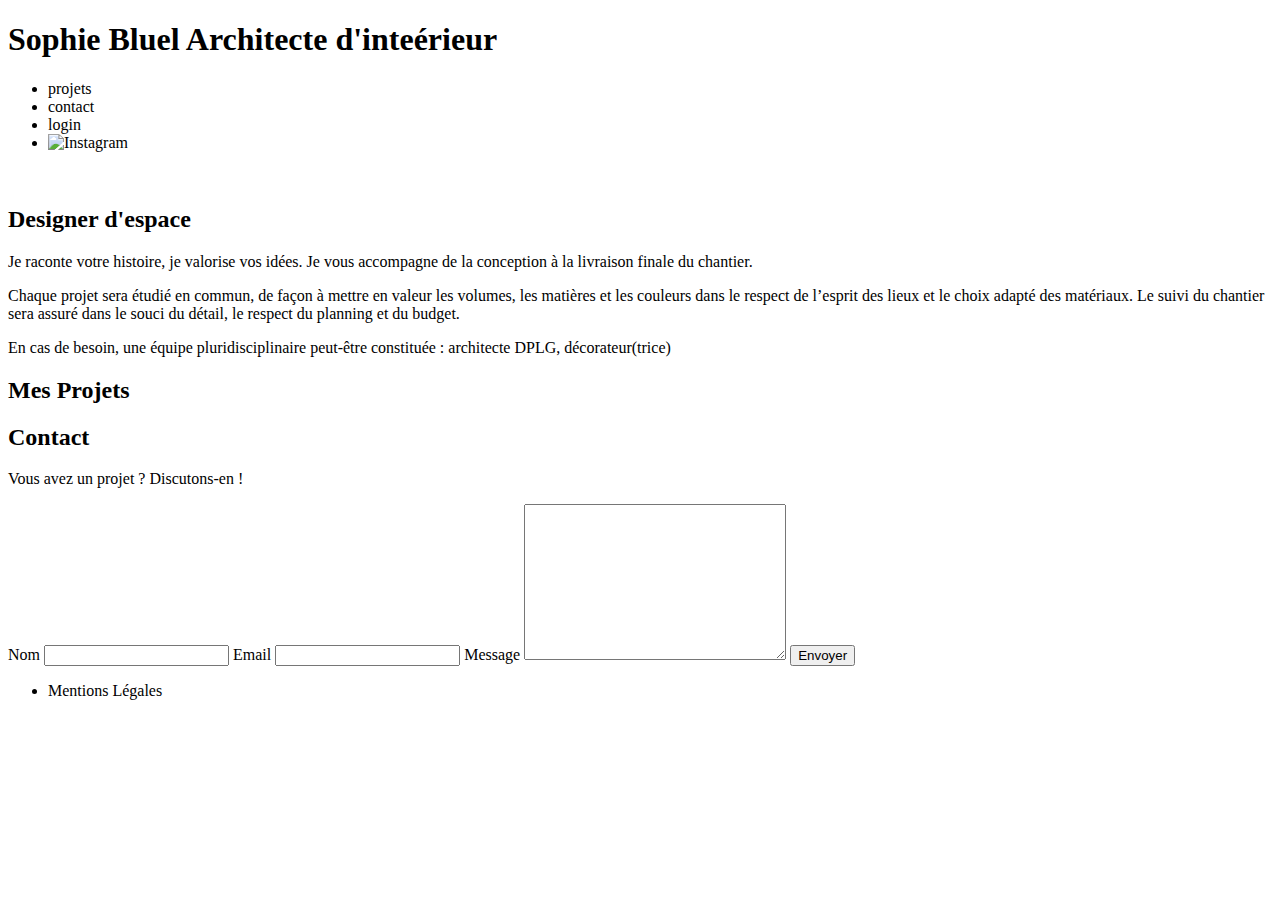
==== FrontEnd/index.html @ 4fefc2df "Réalisation de la galerie dynamique des projets" ====
<!DOCTYPE html>
<html lang="fr">
<head>
	<meta charset="UTF-8">
	<title>Sophie Bluel - Architecte d'intérieur</title>
	<meta name="viewport" content="width=device-width, initial-scale=1.0">
	<link rel="preconnect" href="https://fonts.googleapis.com">
	<link rel="preconnect" href="https://fonts.gstatic.com" crossorigin>
	<link href="https://fonts.googleapis.com/css2?family=Syne:wght@700;800&family=Work+Sans&display=swap" rel="stylesheet">
	<meta name="description" content="">
	<link rel="stylesheet" href="./assets/style.css">
</head>
<body>
<header>
	<h1>Sophie Bluel <span>Architecte d'inteérieur</span></h1>
	<nav>
		<ul>
			<li>projets</li>
			<li>contact</li>
			<li>login</li>
			<li><img src="./assets/icons/instagram.png" alt="Instagram"></li>
		</ul>
	</nav>
</header>
<main>
	<section id="introduction">
		<figure>
			<img src="./assets/images/sophie-bluel.png" alt="">
		</figure>
		<article>
			<h2>Designer d'espace</h2>
			<p>Je raconte votre histoire, je valorise vos idées. Je vous accompagne de la conception à la livraison finale du chantier.</p>
			<p>Chaque projet sera étudié en commun, de façon à mettre en valeur les volumes, les matières et les couleurs dans le respect de l’esprit des lieux et le choix adapté des matériaux. Le suivi du chantier sera assuré dans le souci du détail, le respect du planning et du budget.</p>
			<p>En cas de besoin, une équipe pluridisciplinaire peut-être constituée : architecte DPLG, décorateur(trice)</p>
		</article>
	</section>
	<section id="portfolio">
		<h2>Mes Projets</h2>
		<div class="gallery">
		</div>
	</section>
	<section id="contact">
		<h2>Contact</h2>
		<p>Vous avez un projet ? Discutons-en !</p>
		<form action="#" method="post">
			<label for="name">Nom</label>
			<input type="text" name="name" id="name">
			<label for="email">Email</label>
			<input type="email" name="email" id="email">
			<label for="message">Message</label>
			<textarea name="message" id="message" cols="30" rows="10"></textarea>
			<input type="submit" value="Envoyer">
		</form>
	</section>
</main>

<footer>
	<nav>
		<ul>
			<li>Mentions Légales</li>
		</ul>
	</nav>
</footer>
</body>

<script type="text/javascript" src="./assets/js/portfolio.js"></script>

</html>
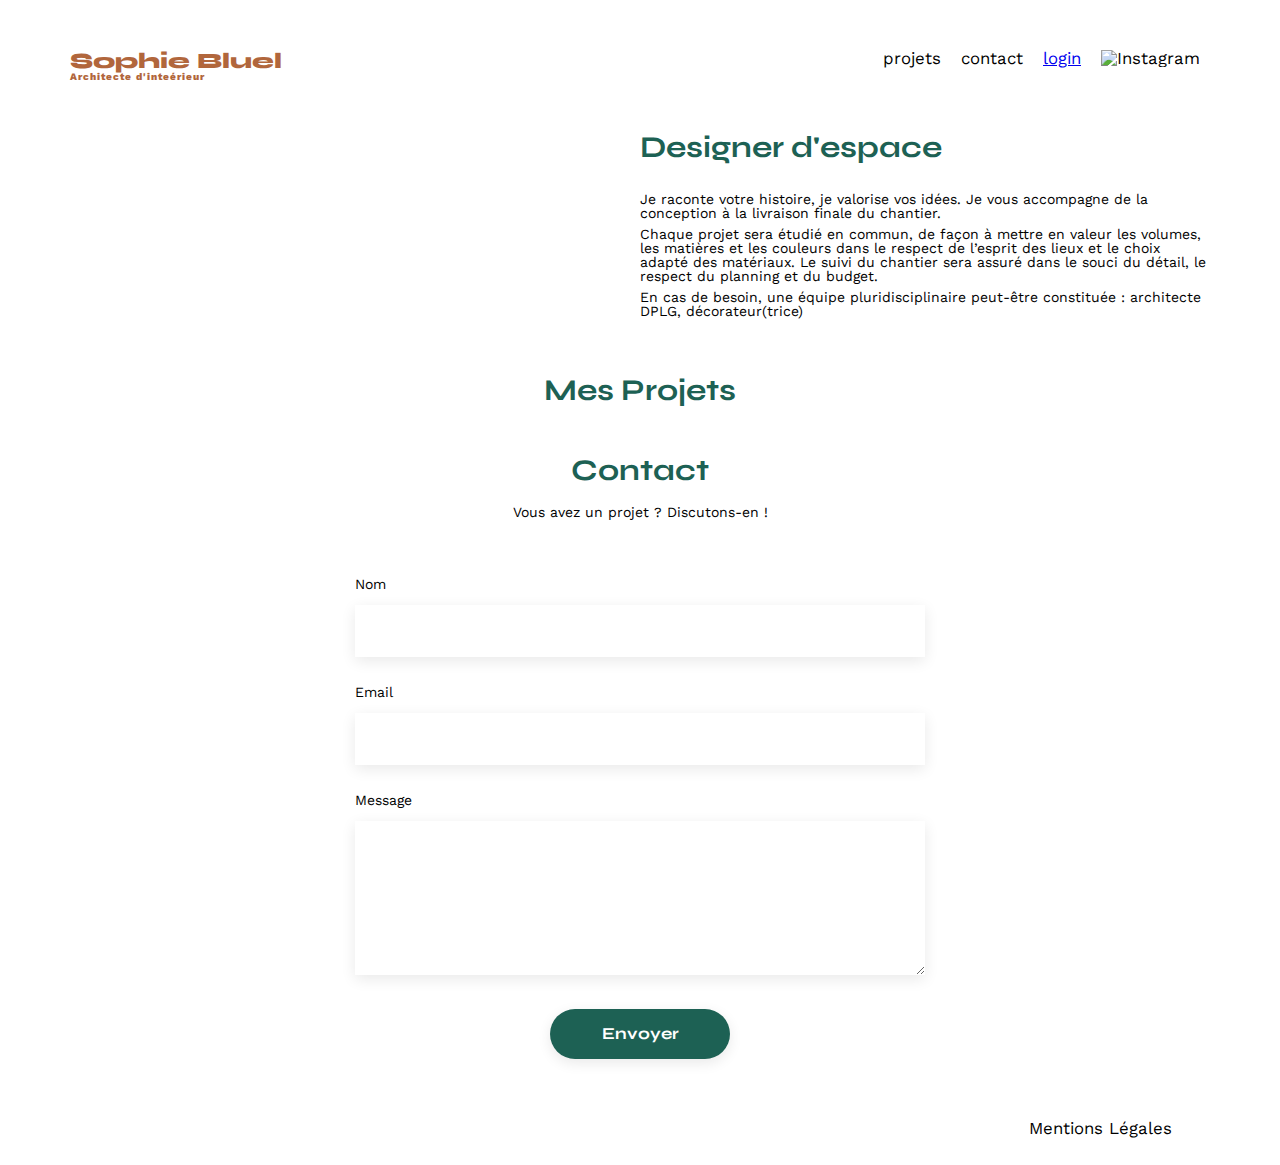
==== commit a6ea7e3a: "Intégration du design de la page de formulaire" ====
--- a/FrontEnd/index.html
+++ b/FrontEnd/index.html
@@ -17,7 +17,7 @@
 		<ul>
 			<li>projets</li>
 			<li>contact</li>
-			<li>login</li>
+			<li><a href="./login.html">login</a></li>
 			<li><img src="./assets/icons/instagram.png" alt="Instagram"></li>
 		</ul>
 	</nav>
@@ -36,8 +36,6 @@
 	</section>
 	<section id="portfolio">
 		<h2>Mes Projets</h2>
-		<div class="gallery">
-		</div>
 	</section>
 	<section id="contact">
 		<h2>Contact</h2>
--- a/FrontEnd/assets/style.css
+++ b/FrontEnd/assets/style.css
@@ -0,0 +1,260 @@
+/* http://meyerweb.com/eric/tools/css/reset/
+   v2.0 | 20110126
+   License: none (public domain)
+*/
+
+html, body, div, span, applet, object, iframe,
+h1, h2, h3, h4, h5, h6, p, blockquote, pre,
+a, abbr, acronym, address, big, cite, code,
+del, dfn, em, img, ins, kbd, q, s, samp,
+small, strike, strong, sub, sup, tt, var,
+b, u, i, center,
+dl, dt, dd, ol, ul, li,
+fieldset, form, label, legend,
+table, caption, tbody, tfoot, thead, tr, th, td,
+article, aside, canvas, details, embed,
+figure, figcaption, footer, header, hgroup,
+menu, nav, output, ruby, section, summary,
+time, mark, audio, video {
+	margin: 0;
+	padding: 0;
+	border: 0;
+	font-size: 100%;
+	font: inherit;
+	vertical-align: baseline;
+}
+/* HTML5 display-role reset for older browsers */
+article, aside, details, figcaption, figure,
+footer, header, hgroup, menu, nav, section {
+	display: block;
+}
+body {
+	line-height: 1;
+}
+ol, ul {
+	list-style: none;
+}
+blockquote, q {
+	quotes: none;
+}
+blockquote:before, blockquote:after,
+q:before, q:after {
+	content: '';
+	content: none;
+}
+table {
+	border-collapse: collapse;
+	border-spacing: 0;
+}
+/** end reset css**/
+body {
+	max-width: 1140px;
+	margin:auto;
+	font-family: 'Work Sans' ;
+	font-size: 14px;
+}
+header {
+	display: flex;
+	justify-content: space-between;
+	margin: 50px 0
+}
+section {
+	margin: 50px 0
+}
+
+h1{
+	display: flex;
+	flex-direction: column;
+	font-family: 'Syne';
+	font-size: 22px;
+	font-weight: 800;
+	color: #B1663C
+}
+
+h1 > span {
+	font-family: 'Work Sans';
+	font-size:10px;
+	letter-spacing: 0.1em;
+;
+}
+
+h2{
+	font-family: 'Syne';
+	font-weight: 700;
+	font-size: 30px;
+	color: #1D6154
+}
+nav ul {
+	display: flex;
+	align-items: center;
+	list-style-type: none;
+
+}
+nav li {
+	padding: 0 10px;
+	font-size: 1.2em;
+}
+
+li:hover {
+	color: #B1663C;
+}
+#introduction {
+	display: flex;
+	align-items: center;
+}
+#introduction figure {
+	flex: 1
+}
+#introduction img {
+	display: block;
+	margin: auto;
+	width: 80%;
+}
+
+#introduction article {
+	flex: 1
+}
+#introduction h2 {
+	margin-bottom: 1em;
+}
+
+#introduction p {
+	margin-bottom: 0.5em;
+}
+#portfolio h2 {
+	text-align: center;
+	margin-bottom: 1em;
+}
+
+/* ajouts du css pour les boutons/filtres */
+.filters {
+	display: flex;
+	justify-content: center;
+	gap: 10px;
+
+	margin: 51px auto;
+
+}
+
+.filters-item {
+	padding: 10px 20px;
+
+	font-family: 'Syne';
+	font-weight: 600;
+	font-size: 1.2em;
+
+	background-color: #fff;
+	color: #1D6154;
+
+	border: 1px solid #1D6154;
+	border-radius: 60px;
+}
+
+.filters-item.active {
+	background-color: #1D6154;
+	color: #fff;
+}
+
+.gallery {
+	width: 100%;
+	display: grid;
+	grid-template-columns: 1fr 1fr 1fr;
+	grid-column-gap: 20px;
+	grid-row-gap: 20px;
+}
+
+.gallery img {
+	width: 100%;
+
+}
+
+/* ajouts du css pour la page de log in */
+.login {
+	display: flex;
+	flex-direction: column;
+	align-items: center;
+	margin: 150px auto;
+}
+
+.login form {
+	display: flex;
+	flex-direction: column;
+	align-items: center;
+	gap: 30px;
+
+	margin: 40px auto;
+}
+
+.login input.txt {
+	margin-top: 0.5em;
+
+	display: block;
+	width: 380px;
+	height: 3.125rem;
+
+	border: none;
+	box-shadow: 0px 4px 14px 0px #00000017;
+}
+
+.login input.btn {
+	width: auto;
+	margin: 1em auto;
+	padding: 0.8125em 3em;
+
+	border: none;
+}
+
+.login a {
+	color: inherit;
+}
+
+
+#contact {
+	width: 50%;
+margin: auto;
+}
+#contact > * {
+	text-align: center;
+
+}
+#contact h2{
+	margin-bottom: 20px;
+}
+#contact form {
+	text-align: left;
+	margin-top:30px;
+	display: flex;
+	flex-direction: column;
+}
+
+#contact input {
+	height: 50px;
+	font-size: 1.2em;
+	border: none;
+	box-shadow: 0px 4px 14px rgba(0, 0, 0, 0.09);
+}
+#contact label {
+	margin: 2em 0 1em 0;
+}
+#contact textarea {
+	border: none;
+	box-shadow: 0px 4px 14px rgba(0, 0, 0, 0.09);
+}
+
+input[type="submit"]{
+	font-family: 'Syne';
+	font-weight: 700;
+	color: white;
+	background-color: #1D6154;
+	margin : 2em auto ;
+	width: 180px;
+	text-align: center;
+	border-radius: 60px ;
+}
+
+footer nav ul {
+	display: flex;
+	justify-content: flex-end;
+	margin: 2em
+}
+
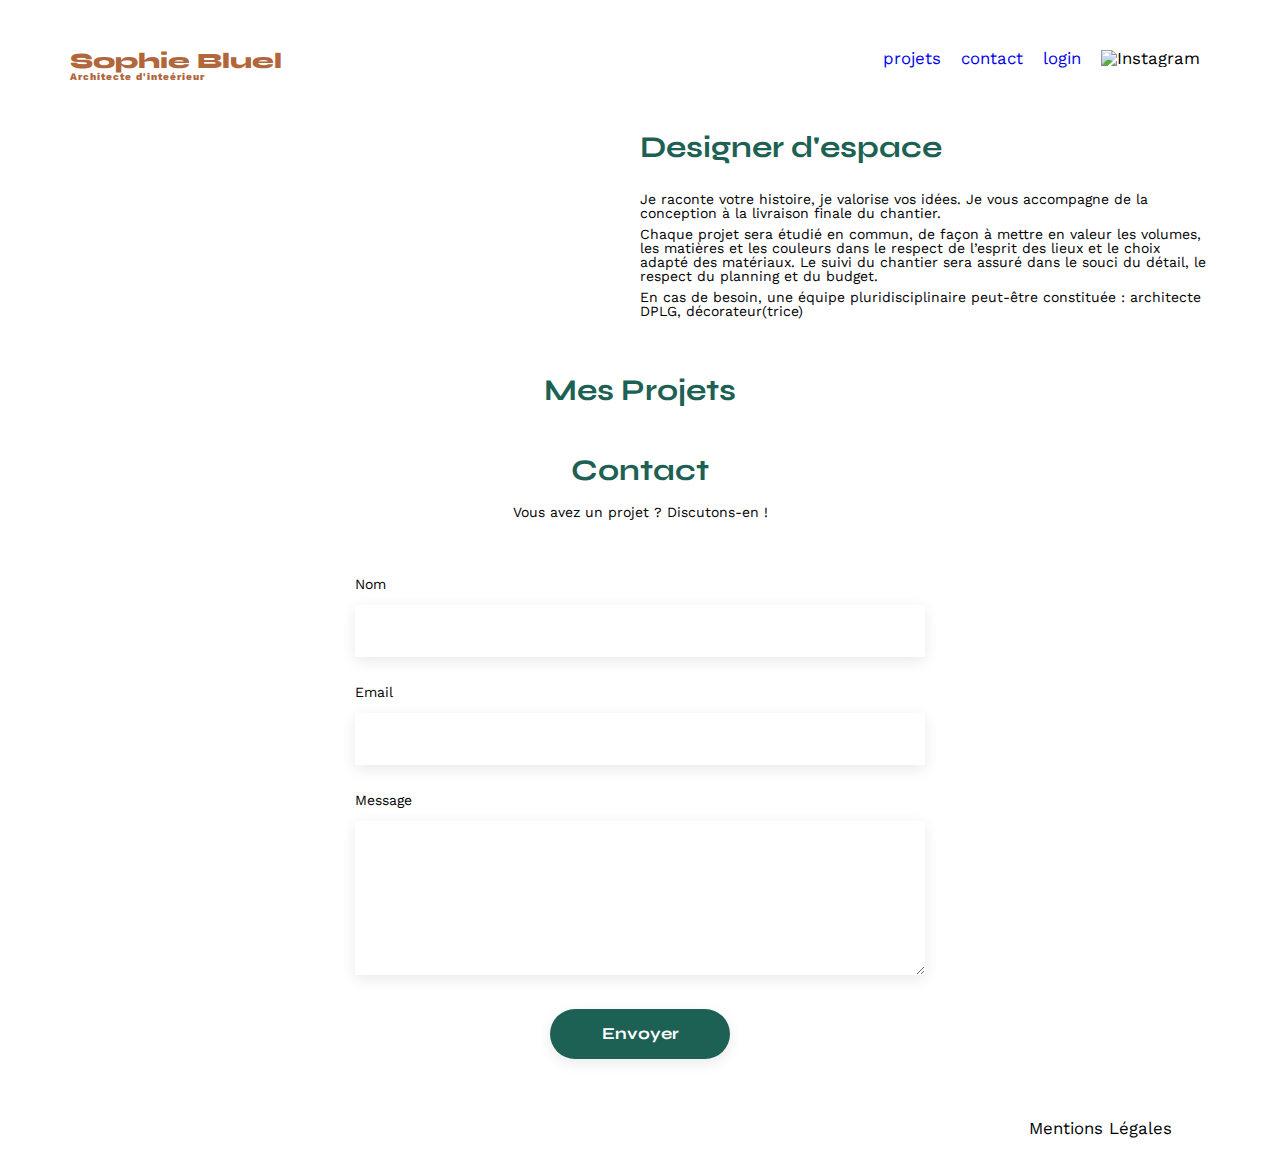
==== commit 1e6800ea: "Suppression de travaux existants" ====
--- a/FrontEnd/index.html
+++ b/FrontEnd/index.html
@@ -1,5 +1,6 @@
 <!DOCTYPE html>
 <html lang="fr">
+
 <head>
 	<meta charset="UTF-8">
 	<title>Sophie Bluel - Architecte d'intérieur</title>
@@ -9,58 +10,98 @@
 	<link href="https://fonts.googleapis.com/css2?family=Syne:wght@700;800&family=Work+Sans&display=swap" rel="stylesheet">
 	<meta name="description" content="">
 	<link rel="stylesheet" href="./assets/style.css">
+	<script defer src="https://kit.fontawesome.com/893af690be.js" crossorigin="anonymous"></script>
+	<script defer type="text/javascript" src="./assets/js/portfolio.js"></script>
+	<script defer type="text/javascript" src="./assets/js/modal.js"></script>
 </head>
+
 <body>
-<header>
-	<h1>Sophie Bluel <span>Architecte d'inteérieur</span></h1>
-	<nav>
-		<ul>
-			<li>projets</li>
-			<li>contact</li>
-			<li><a href="./login.html">login</a></li>
-			<li><img src="./assets/icons/instagram.png" alt="Instagram"></li>
-		</ul>
-	</nav>
-</header>
-<main>
-	<section id="introduction">
-		<figure>
-			<img src="./assets/images/sophie-bluel.png" alt="">
-		</figure>
-		<article>
-			<h2>Designer d'espace</h2>
-			<p>Je raconte votre histoire, je valorise vos idées. Je vous accompagne de la conception à la livraison finale du chantier.</p>
-			<p>Chaque projet sera étudié en commun, de façon à mettre en valeur les volumes, les matières et les couleurs dans le respect de l’esprit des lieux et le choix adapté des matériaux. Le suivi du chantier sera assuré dans le souci du détail, le respect du planning et du budget.</p>
-			<p>En cas de besoin, une équipe pluridisciplinaire peut-être constituée : architecte DPLG, décorateur(trice)</p>
-		</article>
-	</section>
-	<section id="portfolio">
-		<h2>Mes Projets</h2>
-	</section>
-	<section id="contact">
-		<h2>Contact</h2>
-		<p>Vous avez un projet ? Discutons-en !</p>
-		<form action="#" method="post">
-			<label for="name">Nom</label>
-			<input type="text" name="name" id="name">
-			<label for="email">Email</label>
-			<input type="email" name="email" id="email">
-			<label for="message">Message</label>
-			<textarea name="message" id="message" cols="30" rows="10"></textarea>
-			<input type="submit" value="Envoyer">
-		</form>
-	</section>
-</main>
 
-<footer>
-	<nav>
-		<ul>
-			<li>Mentions Légales</li>
-		</ul>
-	</nav>
-</footer>
+	<header>
+		<div class="admin-ui wrapper-spacer hidden">
+			<div class="admin-header">
+				<div class="admin-edit">
+					<i class="fa-regular fa-pen-to-square"></i>
+					<p>Mode édition</p>
+				</div>
+				<button type="button">
+					publier les changements
+				</button>
+			</div>
+		</div>
+
+		<div class="header-container">
+			<h1>Sophie Bluel <span>Architecte d'inteérieur</span></h1>
+			<nav>
+				<ul>
+					<li><a href="#">projets</a></li>
+					<li><a href="#contact">contact</a></li>
+					<li><a href="./login.html">login</a></li>
+					<li><img src="./assets/icons/instagram.png" alt="Instagram"></li>
+				</ul>
+			</nav>
+		</div>
+	</header>
+
+	<main>
+		<section id="introduction">
+			<figure>
+				<img src="./assets/images/sophie-bluel.png" alt="">
+			</figure>
+			<article>
+				<h2>Designer d'espace</h2>
+				<p>Je raconte votre histoire, je valorise vos idées. Je vous accompagne de la conception à la livraison finale du chantier.</p>
+				<p>Chaque projet sera étudié en commun, de façon à mettre en valeur les volumes, les matières et les couleurs dans le respect de l’esprit des lieux et le choix adapté des matériaux. Le suivi du chantier sera assuré dans le souci du détail, le respect du planning et du budget.</p>
+				<p>En cas de besoin, une équipe pluridisciplinaire peut-être constituée : architecte DPLG, décorateur(trice)</p>
+			</article>
+		</section>
+		<section id="portfolio">
+			<div class="portfolio__header">
+				<h2>Mes Projets</h2>
+				<a href="#modal-wrapper" class="admin-ui js-modal hidden" data-modal="portfolio">
+					<div class="admin-edit">
+						<i class="fa-regular fa-pen-to-square"></i>
+						<p>Modifier</p>
+					</div>
+				</a>
+			</div>
+		</section>
+		<section id="contact">
+			<h2>Contact</h2>
+			<p>Vous avez un projet ? Discutons-en !</p>
+			<form action="#" method="post">
+				<label for="name">Nom</label>
+				<input type="text" name="name" id="name">
+				<label for="email">Email</label>
+				<input type="email" name="email" id="email">
+				<label for="message">Message</label>
+				<textarea name="message" id="message" cols="30" rows="10"></textarea>
+				<input type="submit" value="Envoyer">
+			</form>
+		</section>
+	</main>
+
+	<aside id="modal-wrapper" style="display: none;" aria-hidden="true">
+		<div class="modal">
+			<div class="modal__controls">
+				<button class="js-modal-btn js-modal-btn--close">
+					<i class="fa-solid fa-xmark modal-close-btn"></i>
+				</button>
+				<button class="js-modal-btn js-modal-btn--close">
+					<i class="fa-solid fa-arrow-left"></i>
+				</button>
+			</div>
+			<div id="modal__form"></div>
+		</div>
+	</aside>
+
+	<footer>
+		<nav>
+			<ul>
+				<li>Mentions Légales</li>
+			</ul>
+		</nav>
+	</footer>
 </body>
 
-<script type="text/javascript" src="./assets/js/portfolio.js"></script>
-
-</html>
+</html>--- a/FrontEnd/assets/style.css
+++ b/FrontEnd/assets/style.css
@@ -3,19 +3,87 @@
    License: none (public domain)
 */
 
-html, body, div, span, applet, object, iframe,
-h1, h2, h3, h4, h5, h6, p, blockquote, pre,
-a, abbr, acronym, address, big, cite, code,
-del, dfn, em, img, ins, kbd, q, s, samp,
-small, strike, strong, sub, sup, tt, var,
-b, u, i, center,
-dl, dt, dd, ol, ul, li,
-fieldset, form, label, legend,
-table, caption, tbody, tfoot, thead, tr, th, td,
-article, aside, canvas, details, embed,
-figure, figcaption, footer, header, hgroup,
-menu, nav, output, ruby, section, summary,
-time, mark, audio, video {
+html,
+body,
+div,
+span,
+applet,
+object,
+iframe,
+h1,
+h2,
+h3,
+h4,
+h5,
+h6,
+p,
+blockquote,
+pre,
+a,
+abbr,
+acronym,
+address,
+big,
+cite,
+code,
+del,
+dfn,
+em,
+img,
+ins,
+kbd,
+q,
+s,
+samp,
+small,
+strike,
+strong,
+sub,
+sup,
+tt,
+var,
+b,
+u,
+i,
+center,
+dl,
+dt,
+dd,
+ol,
+ul,
+li,
+fieldset,
+form,
+label,
+legend,
+table,
+caption,
+tbody,
+tfoot,
+thead,
+tr,
+th,
+td,
+article,
+aside,
+canvas,
+details,
+embed,
+figure,
+figcaption,
+footer,
+header,
+hgroup,
+menu,
+nav,
+output,
+ruby,
+section,
+summary,
+time,
+mark,
+audio,
+video {
 	margin: 0;
 	padding: 0;
 	border: 0;
@@ -23,46 +91,73 @@
 	font: inherit;
 	vertical-align: baseline;
 }
+
 /* HTML5 display-role reset for older browsers */
-article, aside, details, figcaption, figure,
-footer, header, hgroup, menu, nav, section {
+article,
+aside,
+details,
+figcaption,
+figure,
+footer,
+header,
+hgroup,
+menu,
+nav,
+section {
 	display: block;
 }
+
 body {
 	line-height: 1;
 }
-ol, ul {
+
+ol,
+ul {
 	list-style: none;
 }
-blockquote, q {
+
+blockquote,
+q {
 	quotes: none;
 }
-blockquote:before, blockquote:after,
-q:before, q:after {
+
+blockquote:before,
+blockquote:after,
+q:before,
+q:after {
 	content: '';
 	content: none;
 }
+
 table {
 	border-collapse: collapse;
 	border-spacing: 0;
 }
+
 /** end reset css**/
 body {
 	max-width: 1140px;
-	margin:auto;
-	font-family: 'Work Sans' ;
+	margin: auto;
+	font-family: 'Work Sans';
 	font-size: 14px;
 }
-header {
+
+/* header changé en .header-container */
+.header-container {
 	display: flex;
 	justify-content: space-between;
 	margin: 50px 0
 }
+
 section {
 	margin: 50px 0
 }
 
-h1{
+a {
+	text-decoration: none;
+}
+
+h1 {
 	display: flex;
 	flex-direction: column;
 	font-family: 'Syne';
@@ -73,23 +168,25 @@
 
 h1 > span {
 	font-family: 'Work Sans';
-	font-size:10px;
+	font-size: 10px;
 	letter-spacing: 0.1em;
-;
-}
-
-h2{
+	;
+}
+
+h2 {
 	font-family: 'Syne';
 	font-weight: 700;
 	font-size: 30px;
 	color: #1D6154
 }
+
 nav ul {
 	display: flex;
 	align-items: center;
 	list-style-type: none;
 
 }
+
 nav li {
 	padding: 0 10px;
 	font-size: 1.2em;
@@ -98,13 +195,16 @@
 li:hover {
 	color: #B1663C;
 }
+
 #introduction {
 	display: flex;
 	align-items: center;
 }
+
 #introduction figure {
 	flex: 1
 }
+
 #introduction img {
 	display: block;
 	margin: auto;
@@ -114,6 +214,7 @@
 #introduction article {
 	flex: 1
 }
+
 #introduction h2 {
 	margin-bottom: 1em;
 }
@@ -121,9 +222,10 @@
 #introduction p {
 	margin-bottom: 0.5em;
 }
+
 #portfolio h2 {
 	text-align: center;
-	margin-bottom: 1em;
+	/* margin-bottom: 1em; */
 }
 
 /* ajouts du css pour les boutons/filtres */
@@ -154,6 +256,8 @@
 	background-color: #1D6154;
 	color: #fff;
 }
+
+/* fin */
 
 .gallery {
 	width: 100%;
@@ -208,21 +312,30 @@
 	color: inherit;
 }
 
+.login .error-msg {
+	margin-top: 0.75em;
+	color: red;
+}
+
+/* fin */
 
 #contact {
 	width: 50%;
-margin: auto;
-}
+	margin: auto;
+}
+
 #contact > * {
 	text-align: center;
 
 }
-#contact h2{
+
+#contact h2 {
 	margin-bottom: 20px;
 }
+
 #contact form {
 	text-align: left;
-	margin-top:30px;
+	margin-top: 30px;
 	display: flex;
 	flex-direction: column;
 }
@@ -233,23 +346,26 @@
 	border: none;
 	box-shadow: 0px 4px 14px rgba(0, 0, 0, 0.09);
 }
+
 #contact label {
 	margin: 2em 0 1em 0;
 }
+
 #contact textarea {
 	border: none;
 	box-shadow: 0px 4px 14px rgba(0, 0, 0, 0.09);
 }
 
-input[type="submit"]{
+input[type="submit"],
+.btn-submit {
 	font-family: 'Syne';
 	font-weight: 700;
 	color: white;
 	background-color: #1D6154;
-	margin : 2em auto ;
+	margin: 2em auto;
 	width: 180px;
 	text-align: center;
-	border-radius: 60px ;
+	border-radius: 60px;
 }
 
 footer nav ul {
@@ -258,3 +374,191 @@
 	margin: 2em
 }
 
+/* ajout du css pour le mode édition */
+.hidden {
+	display: none;
+}
+
+.admin-edit {
+	display: flex;
+	gap: 9px;
+}
+
+.wrapper-spacer {
+	/* hauteur du admin-header */
+	padding-top: 59px;
+}
+
+.admin-header {
+	position: fixed;
+	top: 0px;
+	left: 0px;
+	width: 100%;
+
+	display: flex;
+	justify-content: center;
+	align-items: baseline;
+	gap: 21px;
+
+	padding: 10px;
+
+	font-family: 'Work Sans';
+	color: #fff;
+	background-color: #000;
+}
+
+.admin-header button {
+	padding: 10px 15px;
+	font-weight: 500;
+	color: #000;
+	background-color: #fff;
+	border-radius: 60px;
+}
+
+.portfolio__header {
+	display: grid;
+	align-items: center;
+	grid-template-columns: 1fr auto 1fr;
+	gap: 31px;
+
+	/* margin-bottom déplacée depuis h2 */
+	margin-bottom: 1em;
+}
+
+.portfolio__header h2 {
+	grid-column: 2;
+}
+
+/* --- modale --- */
+#modal-wrapper {
+	position: fixed;
+	left: 0;
+	top: 0;
+	width: 100%;
+	height: 100%;
+	z-index: 1;
+
+	display: flex;
+	justify-content: center;
+	align-items: center;
+
+	background-color: rgba(0, 0, 0, 0.3);
+}
+
+#modal-wrapper > div {
+	width: 45%;
+	padding: 30px;
+
+	background-color: #fff;
+	border-radius: 10px;
+}
+
+.modal__controls {
+	display: flex;
+	justify-content: space-between;
+	flex-direction: row-reverse;
+}
+
+.modal__controls button {
+	font-size: 16px;
+	background: none;
+	border: none;
+}
+
+#modal__form h3 {
+	margin: 10px;
+
+	font-size: 26px;
+	text-align: center;
+}
+
+#modal__form {
+	display: flex;
+	flex-direction: column;
+	align-items: center;
+	margin: 10px 15%;
+}
+
+#modal__form hr {
+	width: 100%;
+	border-top: 1px solid #B3B3B3;
+	margin-top: 45px;
+}
+
+#modal__form .btn-submit {
+	width: auto;
+	margin: 30px auto 20px;
+	padding: 0.8125em 3em;
+	border: none;
+}
+
+.modal-content {
+	margin-top: 45px;
+}
+
+.modal-content a {
+	margin-top: 25px;
+	text-align: center;
+}
+
+
+.modal-gallery {
+	display: grid;
+	grid-template-columns: repeat(5, 1fr);
+	gap: 9px;
+	row-gap: 13px;
+}
+
+.modal-gallery img {
+	max-width: 100%;
+	max-height: 100%;
+	object-fit: cover;
+}
+
+.modal-gallery figure {
+	position: relative;
+}
+
+.modal-gallery .btn-container {
+	display: flex;
+	gap: 3px;
+
+	position: absolute;
+	top: 0;
+	right: 0;
+	margin: 5px;
+}
+
+.modal-gallery button {
+	display: flex;
+	justify-content: center;
+	align-items: center;
+	width: 18px;
+	height: 18px;
+
+	color: #fff;
+	background: #000;
+	border: none;
+	border-radius: 2px;
+}
+
+.modal-gallery button i {
+	font-size: 10px;
+}
+
+.modal-gallery .btn-move {
+	opacity: 0;
+	transition: opacity 0.1s ease;
+}
+
+.modal-gallery figure:hover .btn-move {
+	opacity: 1;
+}
+
+.modal-gallery .btn-move:hover {
+	background: #1D6154;
+}
+
+.modal-gallery .btn-delete:hover {
+	background: red;
+}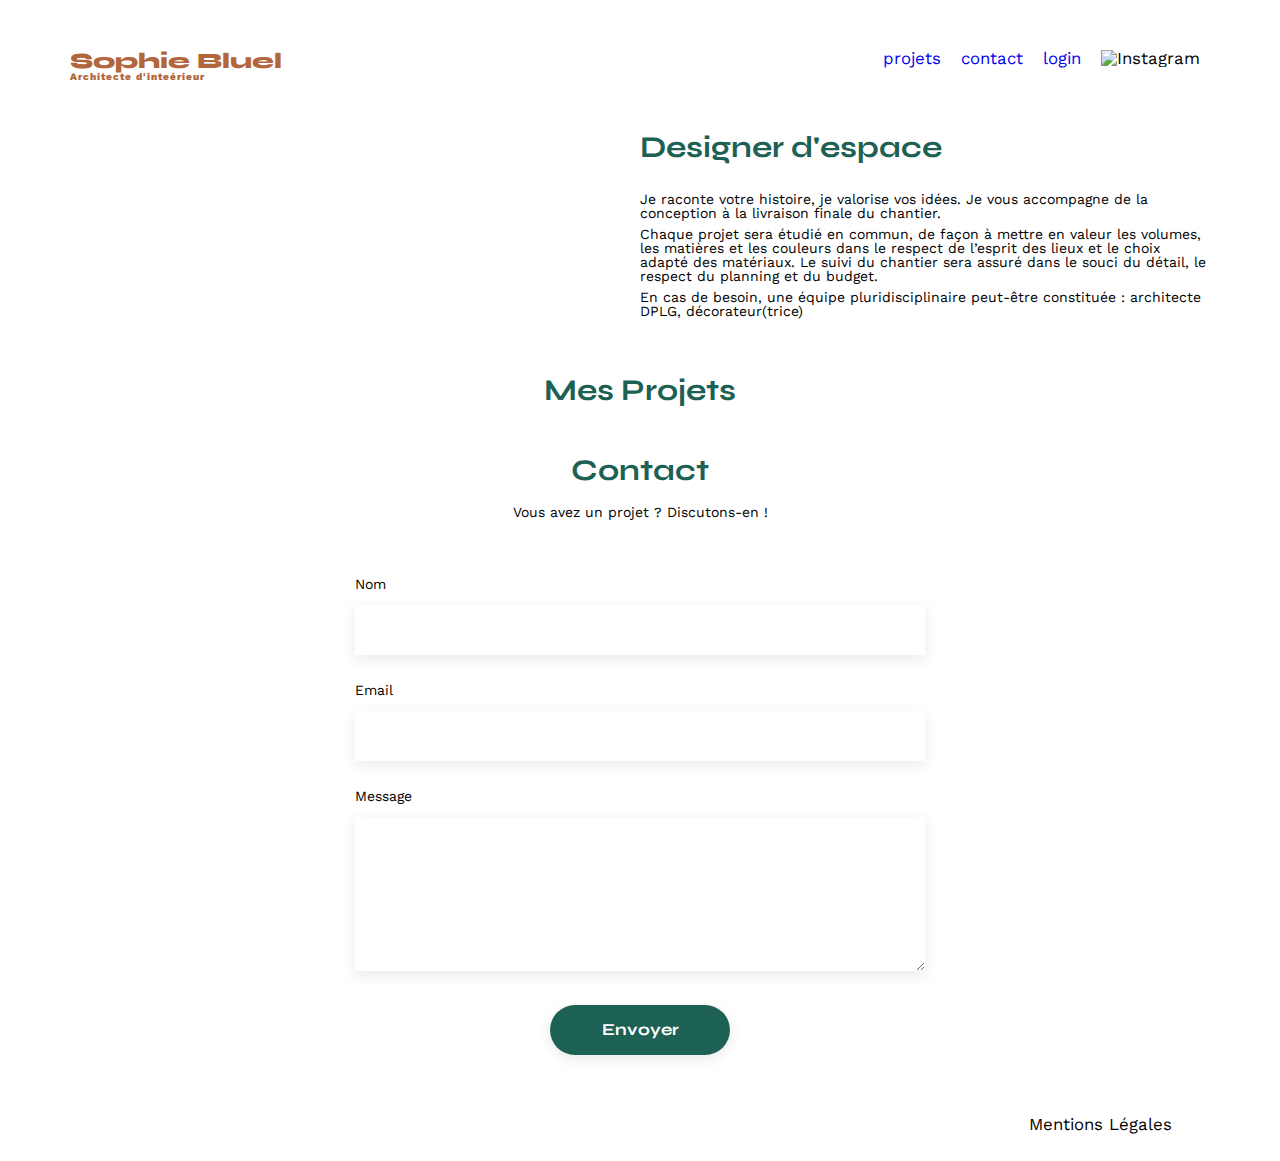
==== commit 7692f922: "Traitement de la réponse de l’API pour afficher dynamiquement la nouvelle image de la modale." ====
--- a/FrontEnd/index.html
+++ b/FrontEnd/index.html
@@ -11,8 +11,7 @@
 	<meta name="description" content="">
 	<link rel="stylesheet" href="./assets/style.css">
 	<script defer src="https://kit.fontawesome.com/893af690be.js" crossorigin="anonymous"></script>
-	<script defer type="text/javascript" src="./assets/js/portfolio.js"></script>
-	<script defer type="text/javascript" src="./assets/js/modal.js"></script>
+	<script defer type="text/javascript" src="./assets/js/index.js"></script>
 </head>
 
 <body>
@@ -36,7 +35,7 @@
 				<ul>
 					<li><a href="#">projets</a></li>
 					<li><a href="#contact">contact</a></li>
-					<li><a href="./login.html">login</a></li>
+					<li><a href="./login.html" class="nav-login">login</a></li>
 					<li><img src="./assets/icons/instagram.png" alt="Instagram"></li>
 				</ul>
 			</nav>
@@ -65,6 +64,7 @@
 					</div>
 				</a>
 			</div>
+			<div class="portfolio__gallery"></div>
 		</section>
 		<section id="contact">
 			<h2>Contact</h2>
@@ -87,7 +87,7 @@
 				<button class="js-modal-btn js-modal-btn--close">
 					<i class="fa-solid fa-xmark modal-close-btn"></i>
 				</button>
-				<button class="js-modal-btn js-modal-btn--close">
+				<button class="js-modal-btn js-modal-btn--back" style="display: none;">
 					<i class="fa-solid fa-arrow-left"></i>
 				</button>
 			</div>
--- a/FrontEnd/assets/style.css
+++ b/FrontEnd/assets/style.css
@@ -134,6 +134,12 @@
 	border-spacing: 0;
 }
 
+* {
+	-webkit-box-sizing: border-box;
+	-moz-box-sizing: border-box;
+	box-sizing: border-box;
+}
+
 /** end reset css**/
 body {
 	max-width: 1140px;
@@ -442,6 +448,7 @@
 	justify-content: center;
 	align-items: center;
 
+	font-family: 'Work Sans';
 	background-color: rgba(0, 0, 0, 0.3);
 }
 
@@ -465,18 +472,23 @@
 	border: none;
 }
 
+#modal__form {
+	display: flex;
+	flex-direction: column;
+	align-items: stretch;
+
+	margin: 10px 15%;
+}
+
+#modal__form a {
+	text-align: center;
+}
+
 #modal__form h3 {
 	margin: 10px;
 
 	font-size: 26px;
 	text-align: center;
-}
-
-#modal__form {
-	display: flex;
-	flex-direction: column;
-	align-items: center;
-	margin: 10px 15%;
 }
 
 #modal__form hr {
@@ -561,4 +573,76 @@
 
 .modal-gallery .btn-delete:hover {
 	background: red;
-}+}
+
+/* --- modale upload --- */
+.upload-container {
+	position: relative;
+	display: flex;
+	flex-direction: column;
+	align-items: center;
+	gap: 15px;
+
+	padding: 20px;
+
+	background: #E8F1F6;
+	border-radius: 3px;
+}
+
+.upload-container .icon {
+	width: 58px;
+}
+
+.upload-container button,
+.upload-container .btn {
+	padding: 10px 30px;
+
+	font-family: 'Work Sans';
+	font-weight: 500;
+	font-size: 14px;
+
+	color: #306685;
+	background: #CBD6DC;
+	border: none;
+	border-radius: 50px;
+}
+
+.upload-container p {
+	font-size: 10px;
+}
+
+.upload-container .img-preview {
+	position: absolute;
+	height: 100%;
+	top: 0;
+}
+
+
+.input-container div {
+	margin-top: 20px;
+}
+
+.input-container div:first-child {
+	margin-top: 30px;
+}
+
+#modal__form label,
+#modal__form input,
+#modal__form select {
+	display: block;
+	width: 100%;
+}
+
+#modal__form label {
+	margin-top: 10px;
+}
+
+#modal__form input,
+#modal__form select {
+	margin-top: 10px;
+	padding: 15px;
+
+	border: none;
+	box-shadow: 0px 4px 14px 0px #00000017;
+}
+
